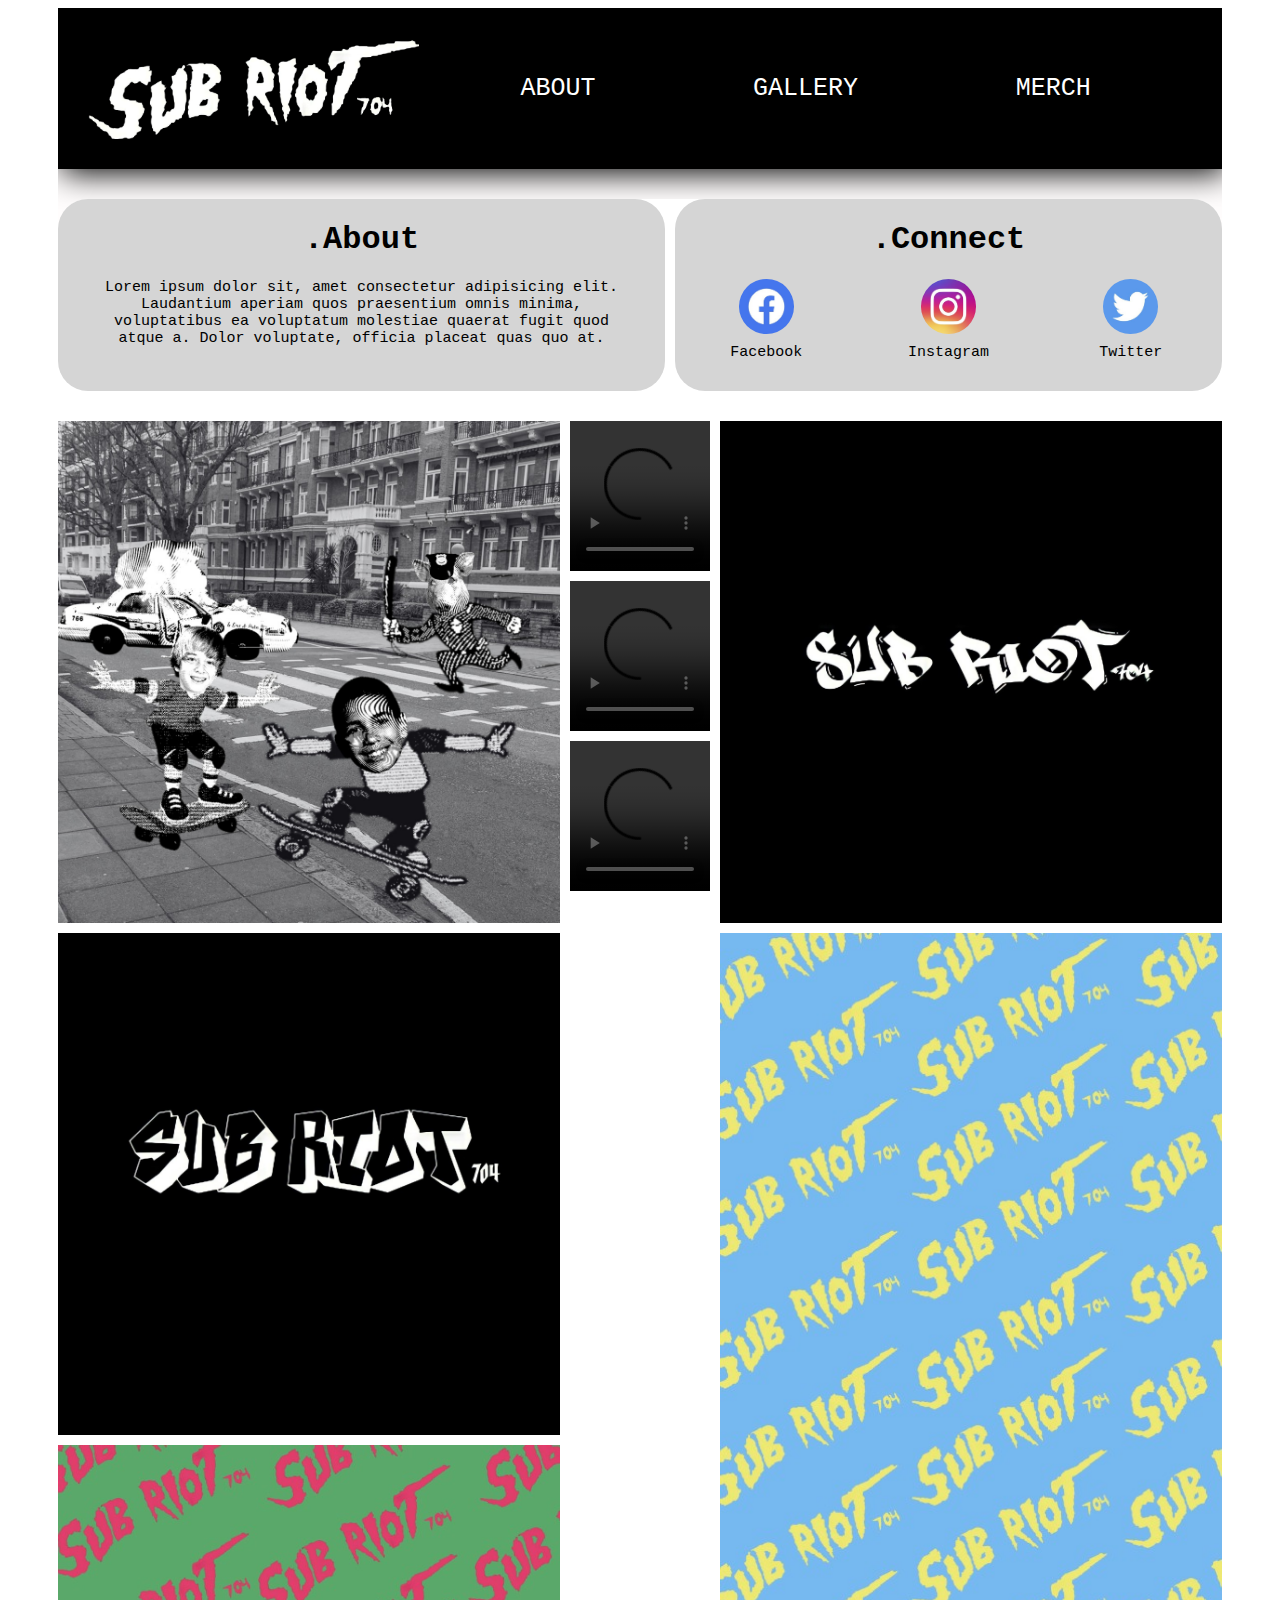
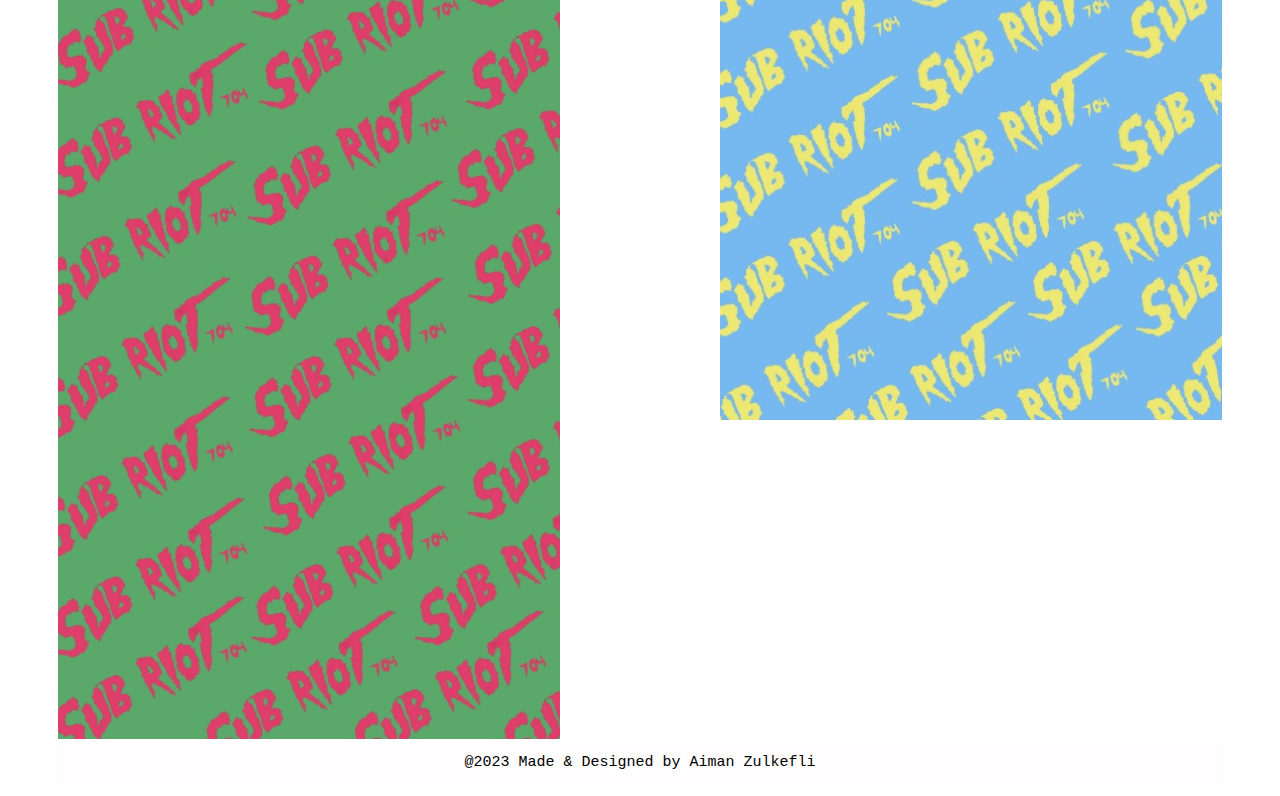
==== index.html @ 2d68a72d "First page of Subriot" ====
<!DOCTYPE html>
<html lang="en">

<head>
    <meta charset="UTF-8">
    <meta http-equiv="X-UA-Compatible" content="IE=edge">
    <meta name="viewport" content="width=device-width, initial-scale=1.0">
    <link rel="stylesheet" type="text/css" href="style.css">
    <title>Subriot</title>
</head>

<body>
    <section>
        <header>
            <img src="media/subriot logo no bg.png" alt="subriot logo" width="100%">
            <div class="menus">
                <div class="menu">
                    <a href="#about">About</a>
                </div>
                <div class="menu">
                    <a href="#gallery">Gallery</a>
                </div>
                <div class="menu">
                    <a href="#">Merch</a>
                </div>
            </div>
        </header>
        <main>
            <div class="about" id="about">
                <h1>.About</h1>
                <p>
                    Lorem ipsum dolor sit, amet consectetur adipisicing elit.
                    Laudantium aperiam quos praesentium omnis minima,
                    voluptatibus ea voluptatum molestiae quaerat fugit quod atque a.
                    Dolor voluptate, officia placeat quas quo at.
                </p>
                <img src="media/screen.jpg" alt="team" width="100%">
            </div>
            <div class="connects">
                <h1>.Connect</h1>
                <div class="connect">
                    <div class="socmed">
                        <img src="media/facebook.jpg" alt="facebook" width="30%">
                        <a href="#">Facebook</a>
                    </div>
                    <div class="socmed">
                        <img src="media/instagram.jpg" alt="instagram" width="30%">
                        <a href="#">Instagram</a>
                    </div>
                    <div class="socmed">
                        <img src="media/twittter.jpg" alt="twitter" width="30%">
                        <a href="#">Twitter</a>
                    </div>
                </div>
            </div>
            <div class="gallery" id="gallery">
                <div class="columns">
                    <img class="media" src="media/subriot skate.jpg" alt="police-skate" width="100%">
                    <img class="media" src="media/subriot ny.jpg" alt="subriot-logo" width="100%">
                    <img class="media" src="media/subriot bg green.jpg" alt="bg-green" width="100%">
                </div>
                <div class="columns">
                    <video class="media" src="media/drawing.mp4" controls width="100%"></video>
                    <video class="media" src="media/subriot skate vid.mp4" controls width="100%"></video>
                    <video class="media" src="media/subriot skate vid2.mp4" controls width="100%"></video>
                </div>
                <div class="columns">
                    <img class="media" src="media/subriot ny2.jpg" alt="subriot-logo2" width="100%">
                    <img class="media" src="media/subriot bg blue.jpg" alt="bg-blue" width="100%">
                </div>
            </div>
        </main>
        <footer>
            <div class="footer-bottom">
                <p>
                    @2023 Made & Designed by Aiman Zulkefli
                </p>
            </div>
        </footer>
    </section>
</body>

</html>
---- style.css ----
* {
    box-sizing: border-box;
}

section {
    width: auto;
    height: auto;
    background-color: rgb(0, 0, 0);
    overflow-y: scroll;
    scroll-behavior: smooth;
}

header {
    padding: 30px 30px 0px 30px;
}

.menus {
    display: flex;
    padding: 15px;
    font-family: 'Courier New', Courier, monospace;
    text-transform: uppercase;
}

.menu {
    flex: 1;
    text-align: center;
}

.menu a {
    color: white;
    text-decoration: none;
}

.menu a:hover {
    color: red;
    text-decoration: underline;
}

main {
    background-color: #d5d5d5;
    border-top-left-radius: 30px;
    border-top-right-radius: 30px;
    padding: 30px 0px;
    font-family: 'Courier New', Courier, monospace;
}

.about {
    padding: 0px 30px;
}

h1 {
    text-align: center;
}

p {
    font-family: monospace;
    text-align: center;
    font-size: 15px;
}

.connects {
    padding-bottom: 19.92px;
}

.connect {
    display: flex;
}

.socmed {
    flex: 1;
    display: flex;
    justify-content: center;
    align-items: center;
    flex-direction: column;
}

.socmed img {
    border-radius: 50%;
}

.socmed a {
    display: none;
}

.gallery {
    background-color: black;
    border-radius: 30px;
    padding: 19.92px 0px;
}

.gallery img:nth-child(1) {
    border-top-left-radius: 30px;
    border-top-right-radius: 30px;
}

.gallery img:nth-last-child(1) {
    border-bottom-left-radius: 30px;
    border-bottom-right-radius: 30px;
}

.footer-bottom p {
    color: white;
}

@media (min-width:600px) {

    .menu {
        font-size: 25px;
    }
}

@media (min-width:990px) {

    section {
        background-color: rgb(255, 253, 253);
        margin: 0px 50px;
    }

    header {
        display: flex;
        padding: 30px;
        background-color: black;
        margin-bottom: 30px;
        box-shadow: 4px 4px 30px rgb(0, 0, 0);
    }

    header img {
        width: 30%;
    }

    .menus {
        flex: 1;
    }

    .menu {
        display: flex;
        justify-content: center;
        align-items: center;
    }

    main {
        display: flex;
        justify-content: center;
        flex-wrap: wrap;
        background-color: white;
        padding: 0px;
    }

    .about,
    .connects {
        background-color: #d5d5d5;
        position: relative;
        flex: 1;
        border-radius: 30px;
        margin-bottom: 30px;
    }

    .about {
        margin-right: 10px;
    }



    .about img {
        position: absolute;
        top: 0;
        left: 0;
        object-fit: cover;
        height: 100%;
        border-radius: 30px;
        opacity: 0;
        transition: opacity 1s;
    }

    .about img:hover {
        opacity: 1;
    }

    .socmed a {
        display: flex;
        padding: 10px 0px;
        text-decoration: none;
        font-size: 15px;
        color: black;
        font-family: monospace;
    }

    .gallery {
        padding: 0px;
        border-radius: 0px;
        background-color: white;
        display: flex;
        gap: 10px;
    }

    .columns {
        display: flex;
        flex-direction: column;
        gap: 10px;
    }

    .columns .media {
        object-fit: cover;
    }

    .gallery img:nth-child(1) {
        border-top-left-radius: 0px;
        border-top-right-radius: 0px;
    }

    .gallery img:nth-last-child(1) {
        border-bottom-left-radius: 0px;
        border-bottom-right-radius: 0px;
    }

    .footer-bottom p {
        color: rgb(0, 0, 0);
    }
}
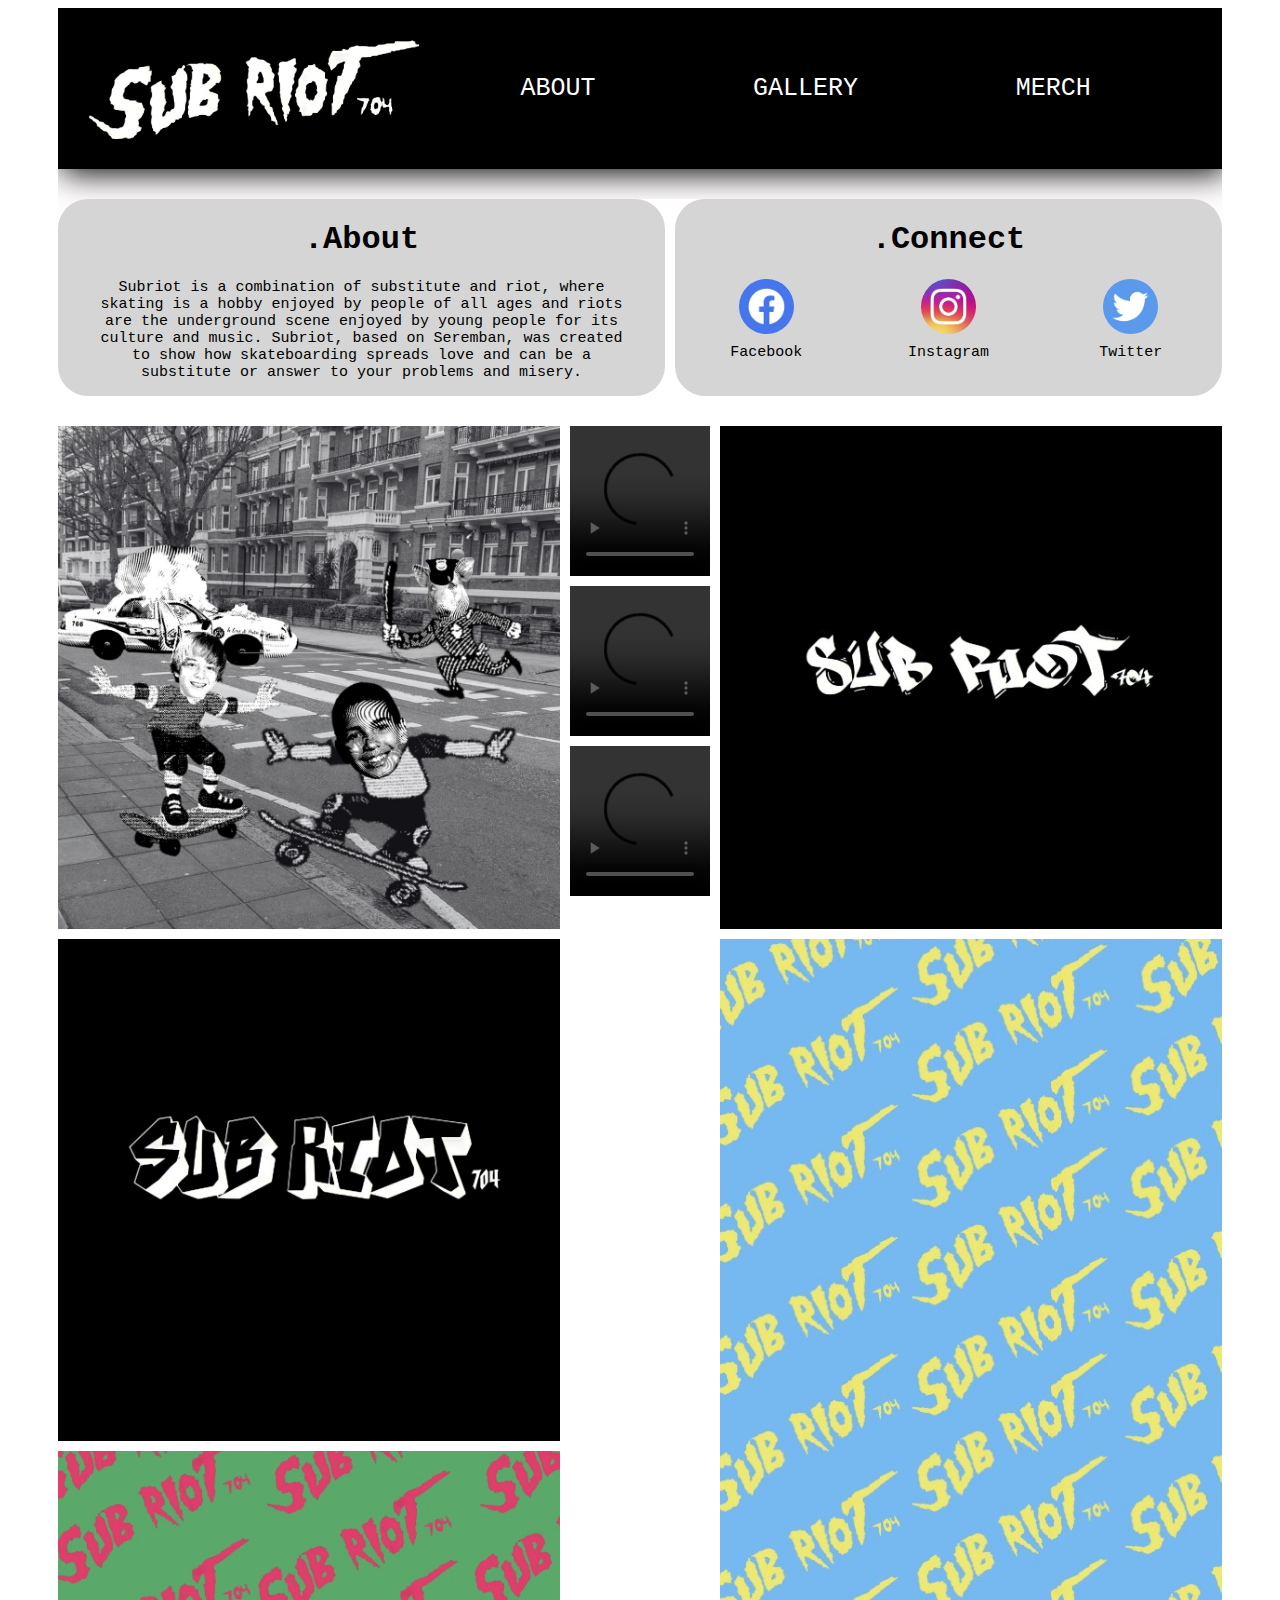
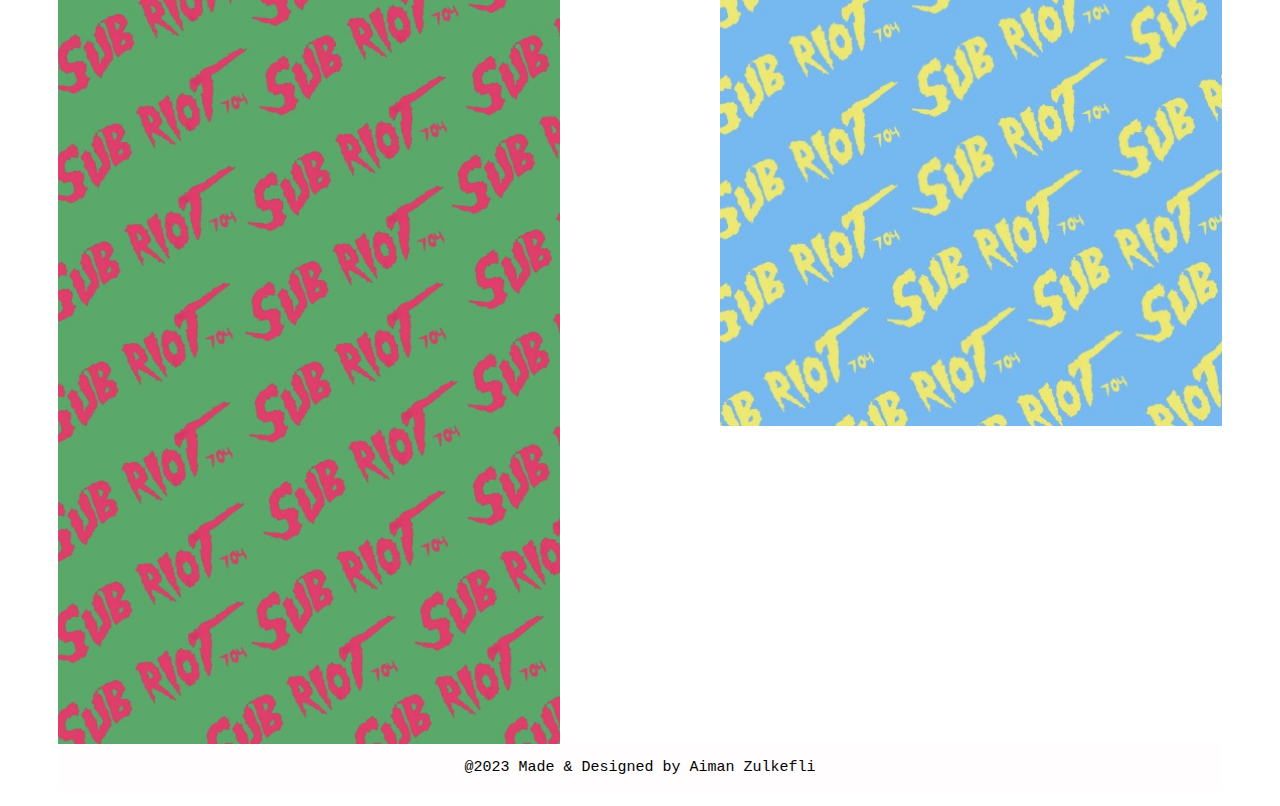
==== commit b87a1de7: "merch page" ====
--- a/index.html
+++ b/index.html
@@ -29,10 +29,9 @@
             <div class="about" id="about">
                 <h1>.About</h1>
                 <p>
-                    Lorem ipsum dolor sit, amet consectetur adipisicing elit.
-                    Laudantium aperiam quos praesentium omnis minima,
-                    voluptatibus ea voluptatum molestiae quaerat fugit quod atque a.
-                    Dolor voluptate, officia placeat quas quo at.
+                    Subriot is a combination of substitute and riot, 
+                    where skating is a hobby enjoyed by people of all ages and riots are the underground scene enjoyed by young people for its culture and music. 
+                    Subriot, based on Seremban, was created to show how skateboarding spreads love and can be a substitute or answer to your problems and misery.
                 </p>
                 <img src="media/screen.jpg" alt="team" width="100%">
             </div>
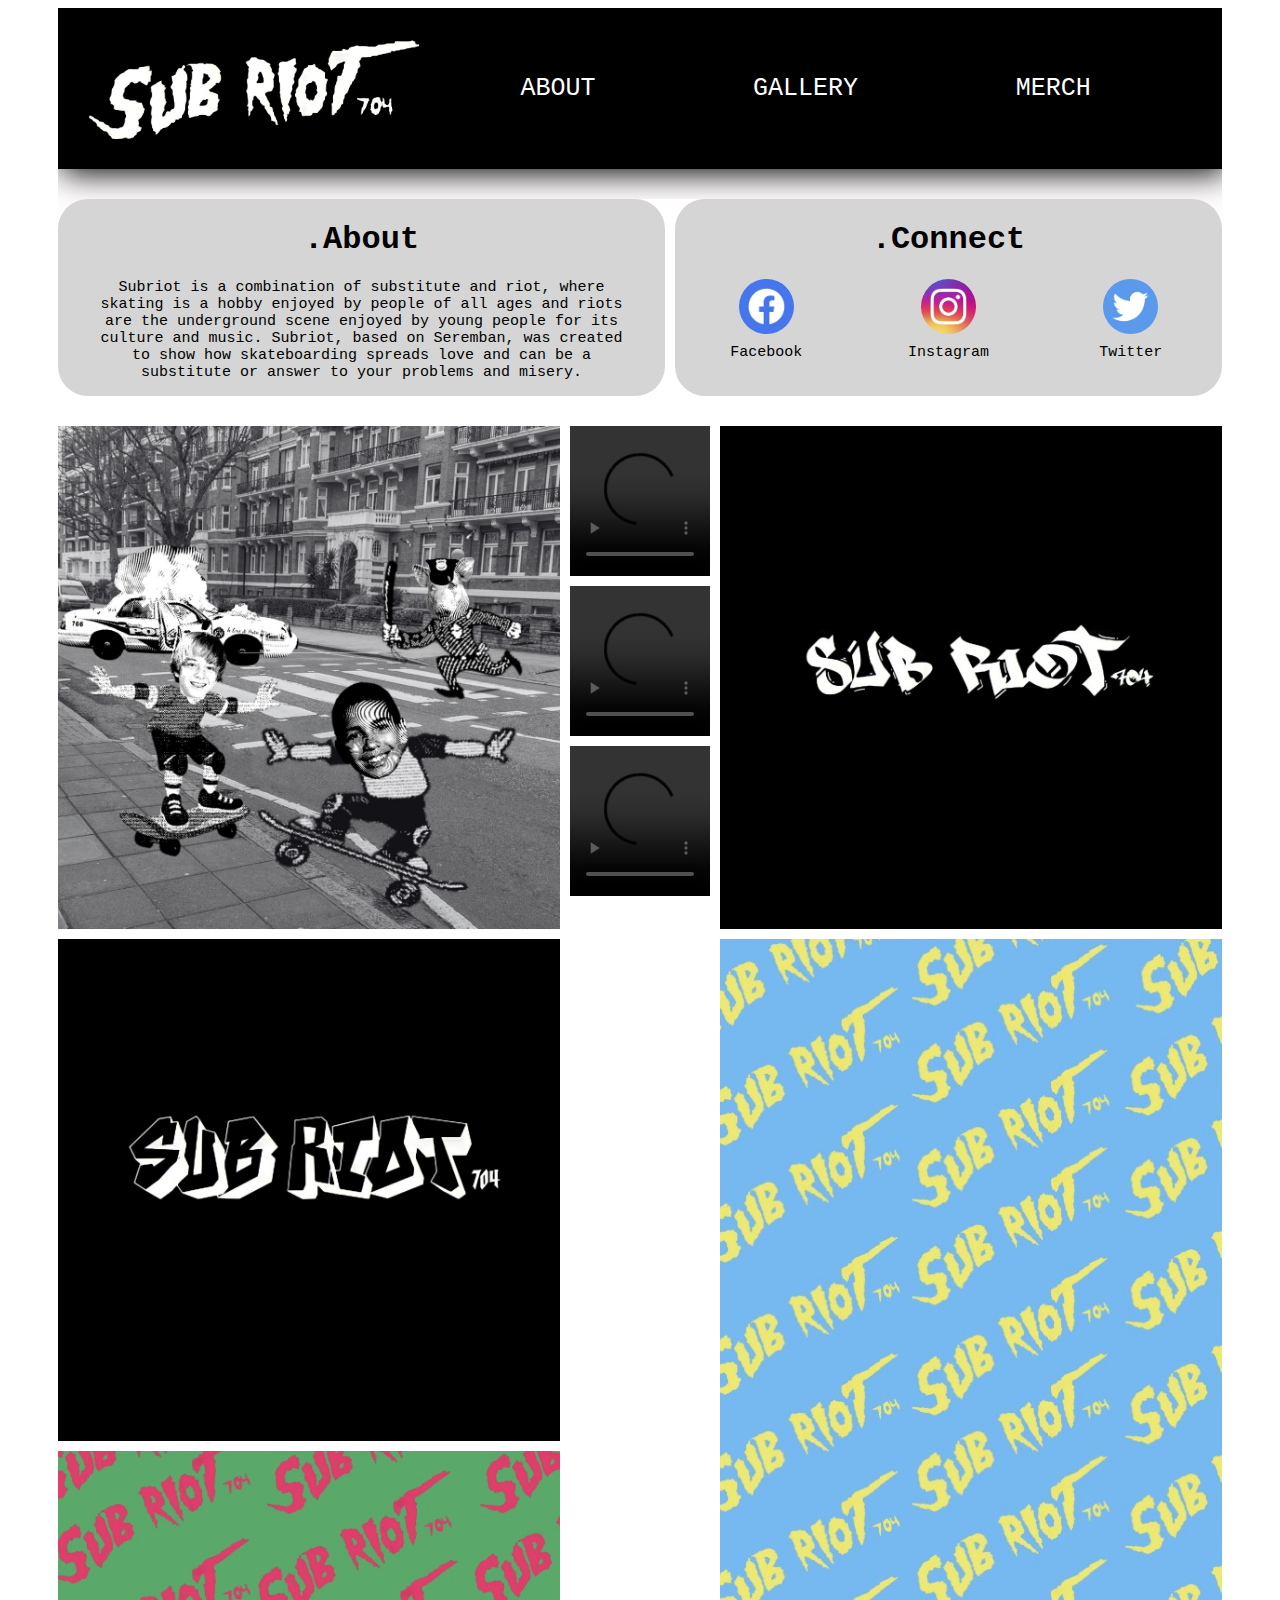
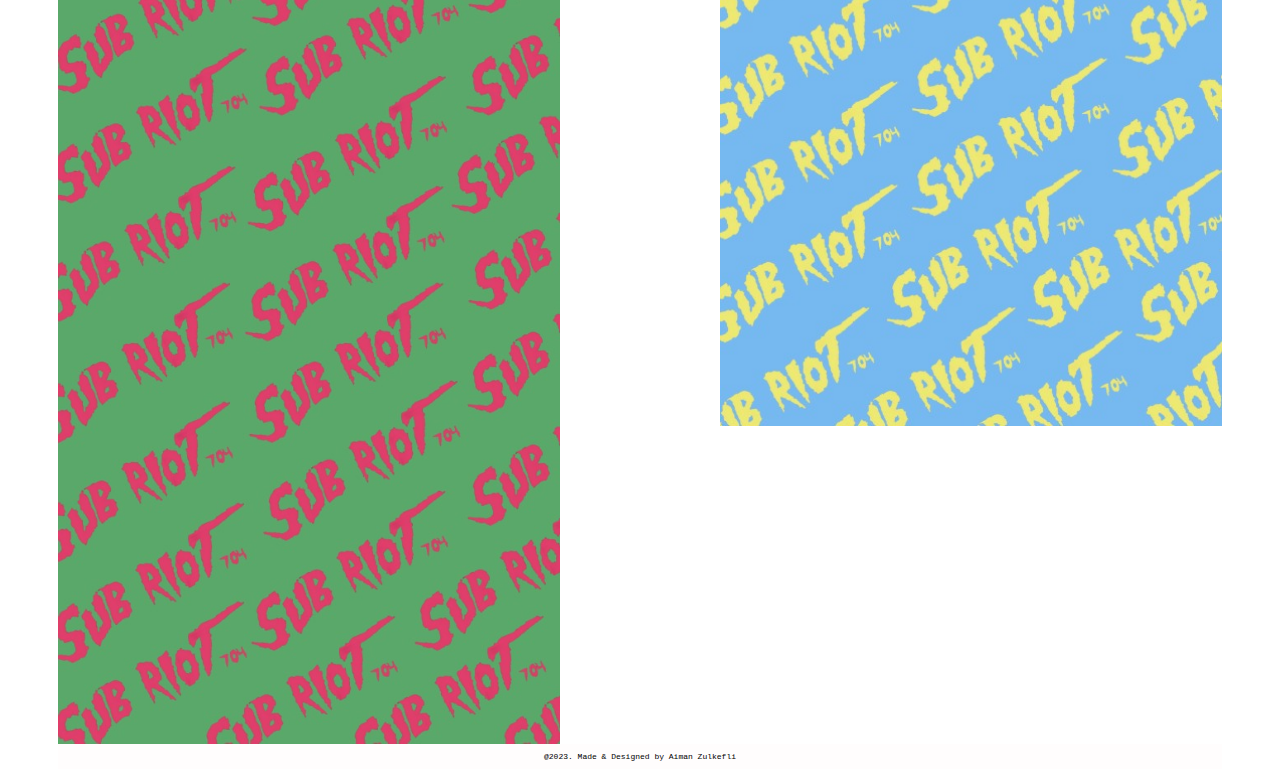
==== commit 35de899e: "Merch page" ====
--- a/index.html
+++ b/index.html
@@ -21,7 +21,7 @@
                     <a href="#gallery">Gallery</a>
                 </div>
                 <div class="menu">
-                    <a href="#">Merch</a>
+                    <a href="merch.html">Merch</a>
                 </div>
             </div>
         </header>
@@ -29,9 +29,11 @@
             <div class="about" id="about">
                 <h1>.About</h1>
                 <p>
-                    Subriot is a combination of substitute and riot, 
-                    where skating is a hobby enjoyed by people of all ages and riots are the underground scene enjoyed by young people for its culture and music. 
-                    Subriot, based on Seremban, was created to show how skateboarding spreads love and can be a substitute or answer to your problems and misery.
+                    Subriot is a combination of substitute and riot,
+                    where skating is a hobby enjoyed by people of all ages and riots are the underground scene enjoyed
+                    by young people for its culture and music.
+                    Subriot, based on Seremban, was created to show how skateboarding spreads love and can be a
+                    substitute or answer to your problems and misery.
                 </p>
                 <img src="media/screen.jpg" alt="team" width="100%">
             </div>
@@ -72,7 +74,7 @@
         <footer>
             <div class="footer-bottom">
                 <p>
-                    @2023 Made & Designed by Aiman Zulkefli
+                    @2023. Made & Designed by Aiman Zulkefli
                 </p>
             </div>
         </footer>
--- a/style.css
+++ b/style.css
@@ -99,6 +99,7 @@
 }
 
 .footer-bottom p {
+    font-size: 8px;
     color: white;
 }
 
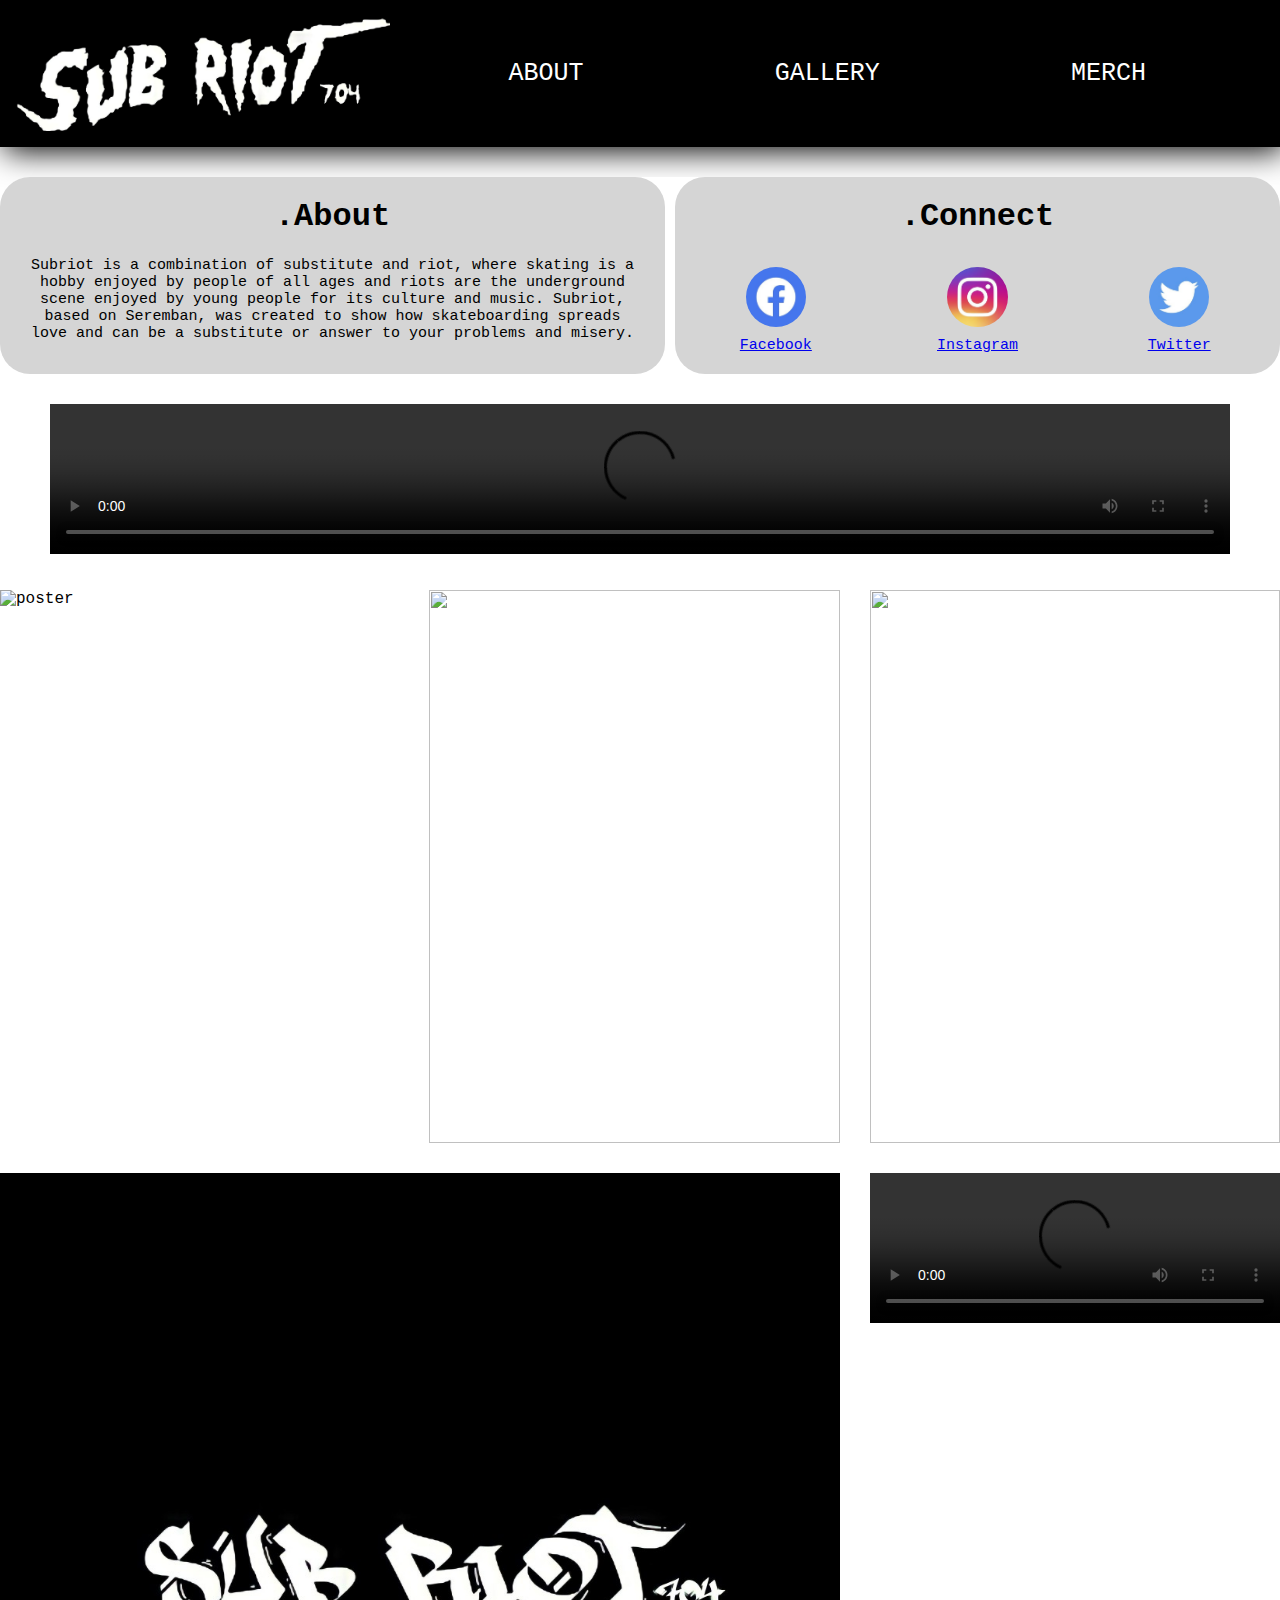
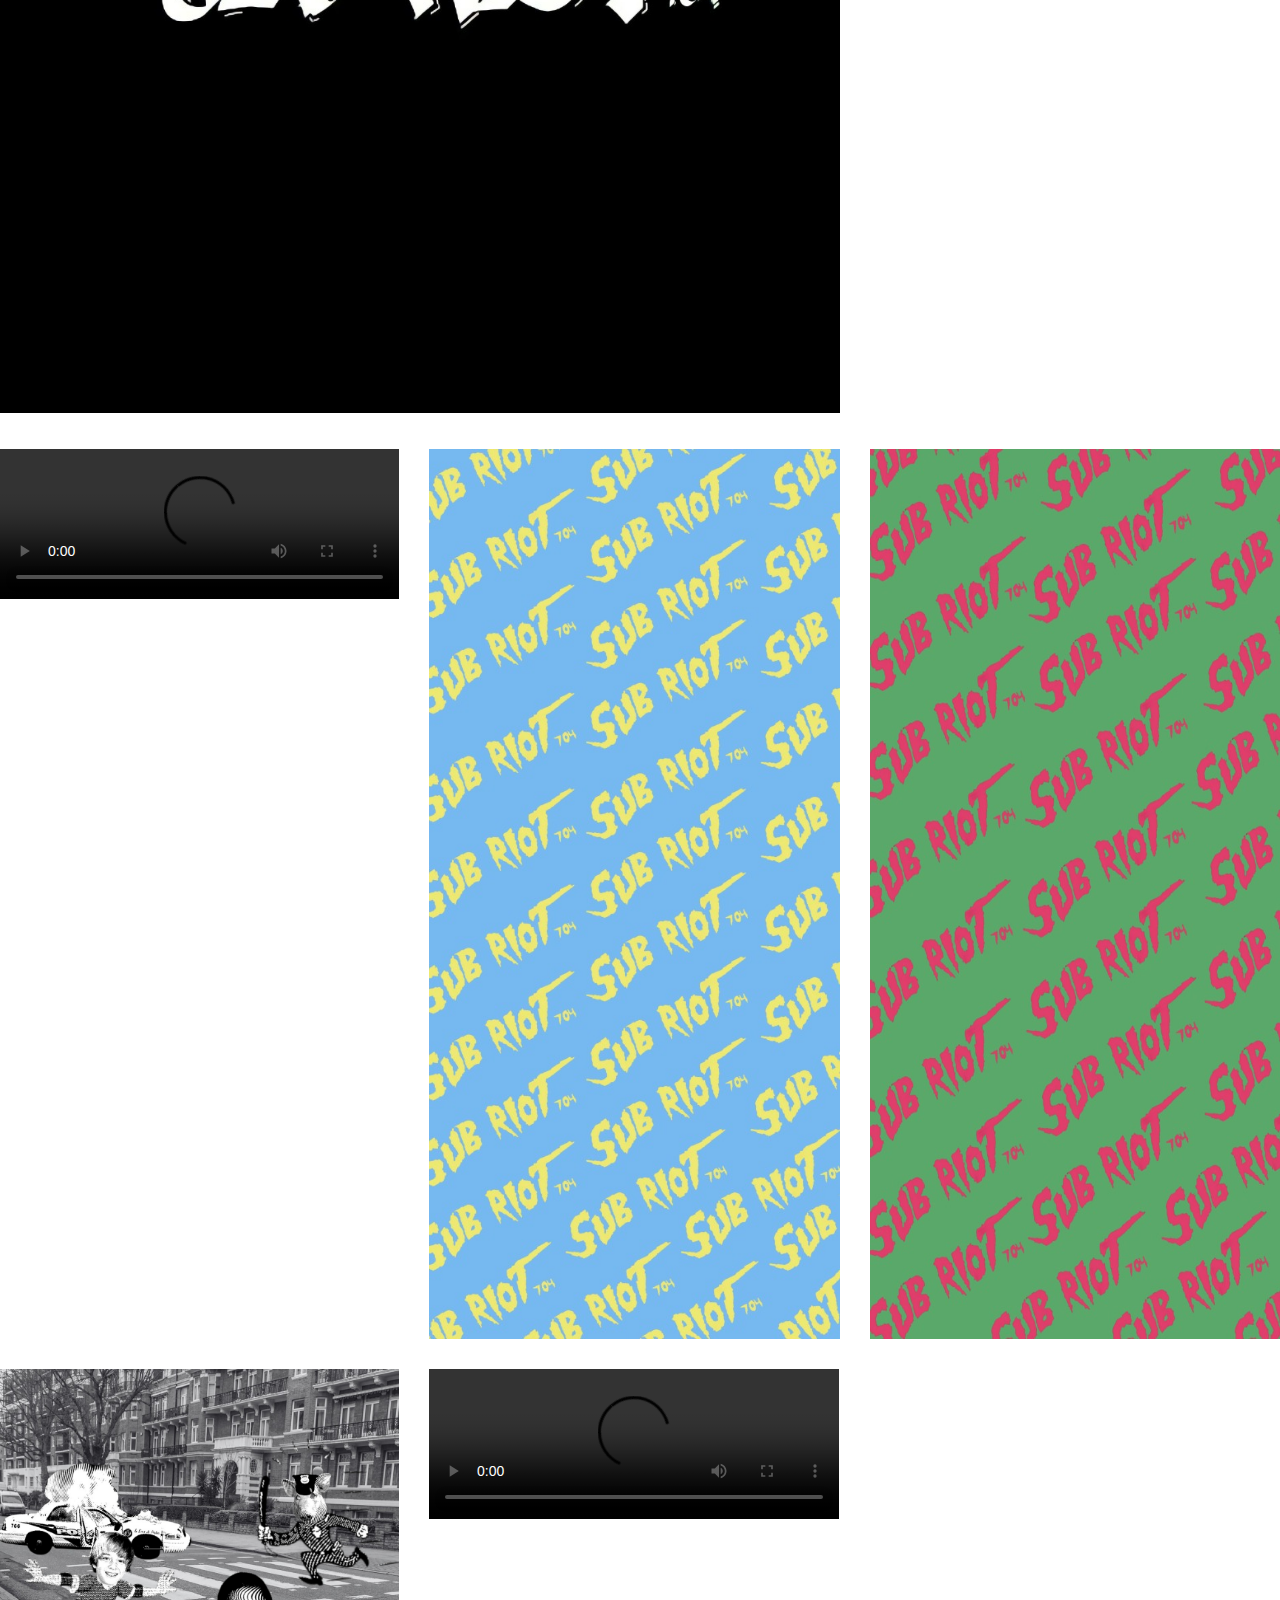
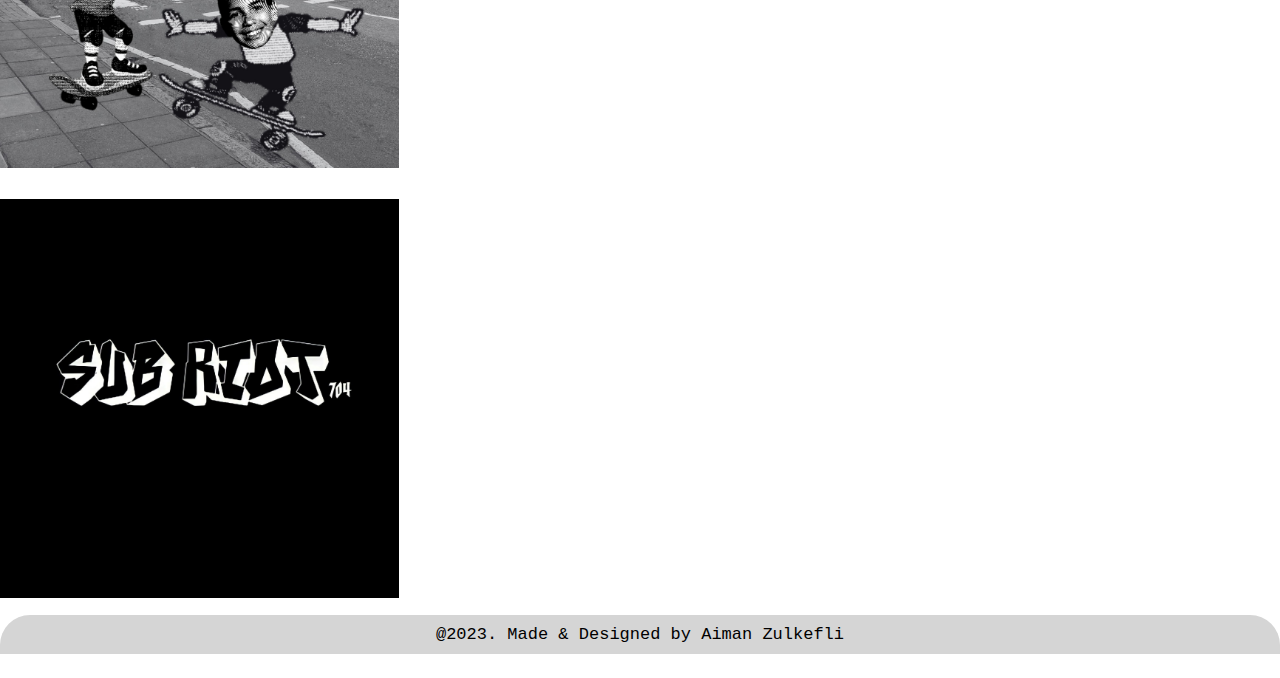
==== commit 88347d14: "merch new css" ====
--- a/index.html
+++ b/index.html
@@ -10,75 +10,105 @@
 </head>
 
 <body>
-    <section>
-        <header>
-            <img src="media/subriot logo no bg.png" alt="subriot logo" width="100%">
-            <div class="menus">
-                <div class="menu">
-                    <a href="#about">About</a>
+    <header>
+        <img src="media/subriot logo no bg.png" alt="subriot logo" width="100%">
+        <div class="menus">
+            <div class="menu">
+                <a href="#about">About</a>
+            </div>
+            <div class="menu">
+                <a href="#gallery">Gallery</a>
+            </div>
+            <div class="menu">
+                <a href="merch.html">Merch</a>
+            </div>
+        </div>
+    </header>
+    <main>
+        <section class="about" id="about">
+            <h1>.About</h1>
+            <p>
+                Subriot is a combination of substitute and riot,
+                where skating is a hobby enjoyed by people of all ages and riots are the underground scene enjoyed
+                by young people for its culture and music.
+                Subriot, based on Seremban, was created to show how skateboarding spreads love and can be a
+                substitute or answer to your problems and misery.
+            </p>
+            <img src="media/screen.jpg" alt="team" width="100%">
+        </section>
+
+        <section class="connects" id="connects">
+            <h1>.Connect</h1>
+            <div class="connect">
+                <div class="socmed">
+                    <img src="media/facebook.jpg" alt="facebook" width="30%">
+                    <a href="#" id="facebook">Facebook</a>
                 </div>
-                <div class="menu">
-                    <a href="#gallery">Gallery</a>
+                <div class="socmed">
+                    <a href="https://www.instagram.com/subriot704/">
+                    <img src="media/instagram.jpg" alt="instagram" width="30%">
+                    </a>
+                    <a href="https://www.instagram.com/subriot704/" id="instagram">Instagram</a>
                 </div>
-                <div class="menu">
-                    <a href="merch.html">Merch</a>
+                <div class="socmed">
+                    <img src="media/twittter.jpg" alt="twitter" width="30%">
+                    <a href="#" id="twitter">Twitter</a>  
                 </div>
             </div>
-        </header>
-        <main>
-            <div class="about" id="about">
-                <h1>.About</h1>
-                <p>
-                    Subriot is a combination of substitute and riot,
-                    where skating is a hobby enjoyed by people of all ages and riots are the underground scene enjoyed
-                    by young people for its culture and music.
-                    Subriot, based on Seremban, was created to show how skateboarding spreads love and can be a
-                    substitute or answer to your problems and misery.
-                </p>
-                <img src="media/screen.jpg" alt="team" width="100%">
-            </div>
-            <div class="connects">
-                <h1>.Connect</h1>
-                <div class="connect">
-                    <div class="socmed">
-                        <img src="media/facebook.jpg" alt="facebook" width="30%">
-                        <a href="#">Facebook</a>
-                    </div>
-                    <div class="socmed">
-                        <img src="media/instagram.jpg" alt="instagram" width="30%">
-                        <a href="#">Instagram</a>
-                    </div>
-                    <div class="socmed">
-                        <img src="media/twittter.jpg" alt="twitter" width="30%">
-                        <a href="#">Twitter</a>
-                    </div>
+        </section>
+
+        <section class="gallery" id="gallery">
+            <div class="grid">
+
+                <div class="grid-item item-10">
+                    <video class="media" src="media/subriot skate 2023.mp4" controls width="100%"></video>
+                </div>
+
+                <div class="grid-item item-11">
+                    <img class="media" src="media/wall.jpg" width="480" height="640">
+                </div>
+
+                <div class="grid-item item-12">
+                    <img class="media" src="media/subriot.jpg" width="480" height="640">
+                </div>
+
+                <div class="grid-item item-9">
+                    <img class="media" src="media/poster.jpg" alt="poster" width="100%">
+                </div>
+                <div class="grid-item item-1">
+                    <img class="media" src="media/subriot skate.jpg" alt="police-skate" width="100%">
+                </div>
+                <div class="grid-item item-2">
+                    <img class="media" src="media/subriot bg blue.jpg" alt="bg-blue" width="240px" height="427">
+                </div>
+                <div class="grid-item item-3">
+                    <video class="media" src="media/drawing.mp4" controls width="100%"></video>
+                </div>
+                <div class="grid-item item-4">
+                    <img class="media" src="media/subriot ny.jpg" alt="subriot-logo" width="100%">
+                </div>
+                <div class="grid-item item-5">
+                    <img class="media" src="media/subriot ny2.jpg" alt="subriot-logo2" width="100%">
+                </div>
+                <div class="grid-item item-6">
+                    <video class="media" src="media/subriot skate vid.mp4" controls width="100%"></video>
+                </div>
+                <div class="grid-item item-7">
+                    <video class="media" src="media/subriot skate vid2.mp4" controls width="100%"></video>
+                </div>
+                <div class="grid-item item-8">
+                    <img class="media" src="media/subriot bg green.jpg" alt="bg-green" width="240px" height="427">
                 </div>
             </div>
-            <div class="gallery" id="gallery">
-                <div class="columns">
-                    <img class="media" src="media/subriot skate.jpg" alt="police-skate" width="100%">
-                    <img class="media" src="media/subriot ny.jpg" alt="subriot-logo" width="100%">
-                    <img class="media" src="media/subriot bg green.jpg" alt="bg-green" width="100%">
-                </div>
-                <div class="columns">
-                    <video class="media" src="media/drawing.mp4" controls width="100%"></video>
-                    <video class="media" src="media/subriot skate vid.mp4" controls width="100%"></video>
-                    <video class="media" src="media/subriot skate vid2.mp4" controls width="100%"></video>
-                </div>
-                <div class="columns">
-                    <img class="media" src="media/subriot ny2.jpg" alt="subriot-logo2" width="100%">
-                    <img class="media" src="media/subriot bg blue.jpg" alt="bg-blue" width="100%">
-                </div>
-            </div>
-        </main>
-        <footer>
-            <div class="footer-bottom">
-                <p>
-                    @2023. Made & Designed by Aiman Zulkefli
-                </p>
-            </div>
-        </footer>
-    </section>
+        </section>
+    </main>
+    <footer>
+        <div class="footer-bottom">
+            <p>
+                @2023. Made & Designed by Aiman Zulkefli
+            </p>
+        </div>
+    </footer>
 </body>
 
 </html>--- a/style.css
+++ b/style.css
@@ -1,12 +1,16 @@
 * {
     box-sizing: border-box;
+}
+
+body {
+    max-width: 1500px;
+    margin: 0 auto;
+    background-color: rgb(0, 0, 0);
 }
 
 section {
     width: auto;
     height: auto;
-    background-color: rgb(0, 0, 0);
-    overflow-y: scroll;
     scroll-behavior: smooth;
 }
 
@@ -38,8 +42,7 @@
 
 main {
     background-color: #d5d5d5;
-    border-top-left-radius: 30px;
-    border-top-right-radius: 30px;
+    border-radius: 30px;
     padding: 30px 0px;
     font-family: 'Courier New', Courier, monospace;
 }
@@ -66,7 +69,7 @@
     display: flex;
 }
 
-.socmed {
+.socmed,a {
     flex: 1;
     display: flex;
     justify-content: center;
@@ -78,24 +81,21 @@
     border-radius: 50%;
 }
 
-.socmed a {
+#instagram,#twitter,#facebook{
     display: none;
 }
 
-.gallery {
-    background-color: black;
-    border-radius: 30px;
-    padding: 19.92px 0px;
-}
-
-.gallery img:nth-child(1) {
-    border-top-left-radius: 30px;
-    border-top-right-radius: 30px;
-}
-
-.gallery img:nth-last-child(1) {
-    border-bottom-left-radius: 30px;
-    border-bottom-right-radius: 30px;
+.grid {
+    display: grid;
+    grid-gap: 30px;
+}
+
+.grid-item.item-2 img,
+.item-8 img,
+.item-11 img,
+.item-12 img {
+    width: 100%;
+    height: 100%;
 }
 
 .footer-bottom p {
@@ -108,18 +108,23 @@
     .menu {
         font-size: 25px;
     }
+
+    .footer-bottom p {
+        font-size: 17px;
+    }
 }
 
 @media (min-width:990px) {
 
-    section {
-        background-color: rgb(255, 253, 253);
-        margin: 0px 50px;
+    body {
+        background-color: rgb(255, 255, 255);
     }
 
     header {
         display: flex;
-        padding: 30px;
+        justify-content: space-between;
+        align-items: center;
+        padding: 1rem;
         background-color: black;
         margin-bottom: 30px;
         box-shadow: 4px 4px 30px rgb(0, 0, 0);
@@ -154,13 +159,12 @@
         flex: 1;
         border-radius: 30px;
         margin-bottom: 30px;
+        padding-bottom: 0;
     }
 
     .about {
         margin-right: 10px;
     }
-
-
 
     .about img {
         position: absolute;
@@ -177,7 +181,7 @@
         opacity: 1;
     }
 
-    .socmed a {
+    .socmed{
         display: flex;
         padding: 10px 0px;
         text-decoration: none;
@@ -186,35 +190,107 @@
         font-family: monospace;
     }
 
-    .gallery {
-        padding: 0px;
-        border-radius: 0px;
-        background-color: white;
-        display: flex;
-        gap: 10px;
-    }
-
-    .columns {
-        display: flex;
-        flex-direction: column;
-        gap: 10px;
-    }
-
-    .columns .media {
-        object-fit: cover;
-    }
-
-    .gallery img:nth-child(1) {
-        border-top-left-radius: 0px;
-        border-top-right-radius: 0px;
-    }
-
-    .gallery img:nth-last-child(1) {
-        border-bottom-left-radius: 0px;
-        border-bottom-right-radius: 0px;
+    #instagram,#twitter,#facebook{
+        display: inline;
+        padding: 10px 0px;
+    }
+
+    .grid {
+        display: grid;
+        grid-template-columns: repeat(3, 1fr);
+    }
+
+    .item-10 {
+        grid-column: 1/4;
+        grid-row: 1;
+        padding: 0px 50px;
+    }
+
+    .item-11 {
+        grid-column: 2/3;
+        grid-row: 2/3;
+        width: 100%;
+    }
+
+    .item-12 {
+        grid-column: 3/4;
+        grid-row: 2/3;
+        width: 100%;
+    }
+
+    .item-1,
+    .item-4 {
+        display: grid;
+        grid-template-rows: repeat(2, 1fr);
+        grid-gap: 30px;
+        grid-row: 5/6;
+        grid-column: 1/2;
+    }
+
+    .item-2 {
+        display: flex;
+        justify-content: center;
+        grid-row: 4/5;
+        grid-column: 2/3;
+    }
+
+    .item-3 {
+        grid-row: 5/6;
+        grid-column: 2/3;
+    }
+
+    .item-4 {
+        grid-row: 5/6;
+        grid-column: 1/2;
+        display: flex;
+        align-items: flex-end;
+    }
+
+    .item-5 {
+        grid-row: 3/4;
+        grid-column: 1/3;
+    }
+
+    .item-6 {
+        grid-row: 4/5;
+        grid-column: 1/2;
+    }
+
+    .item-7 {
+        grid-row: 3/4;
+        grid-column: 3/4;
+    }
+
+    .item-8 {
+        grid-row: 4/5;
+        grid-column: 3/4;
+        display: flex;
+        justify-content: center;
+        align-items: flex-end;
+    }
+
+    .item-9 {
+        grid-row: 2/3;
+        grid-column: 1/2;
     }
 
     .footer-bottom p {
         color: rgb(0, 0, 0);
+        background-color: #d5d5d5;
+        padding: 10px;
+        border-top-left-radius: 30px;
+        border-top-right-radius: 30px;
+    }
+}
+
+@media (min-width: 990px) and (max-width: 1040px) {
+    .socmed {
+        margin-top: 20px;
+    }
+}
+
+@media (max-width: 480px) {
+    .menus {
+        padding: 10px;
     }
 }